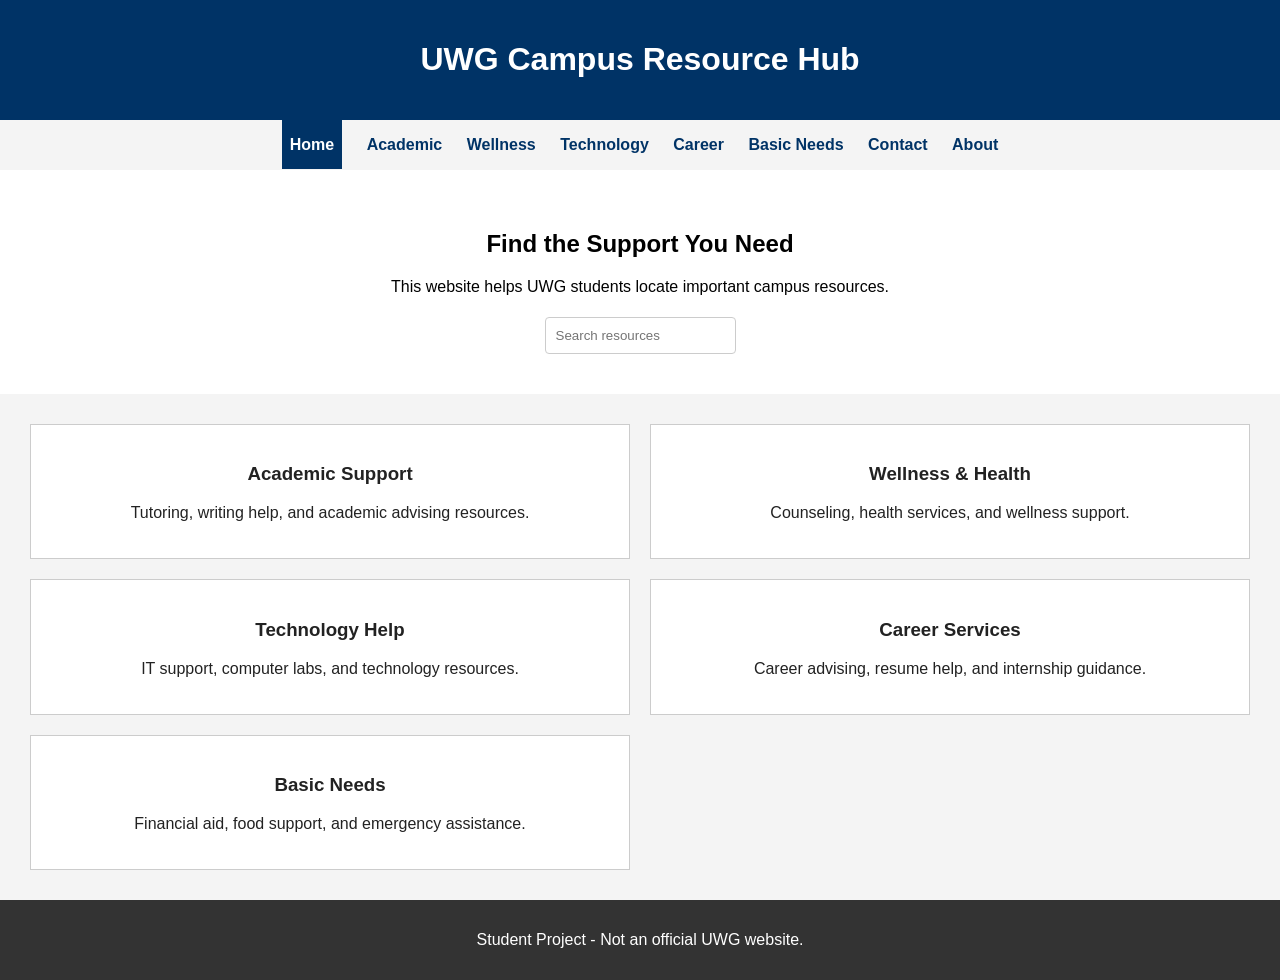
==== index.html @ eb0d7dd2 "Add files via upload" ====
<!DOCTYPE html>
<html lang="en">

<head>
<meta charset="UTF-8">
<title>UWG Campus Resource Hub</title>
<link rel="stylesheet" href="project.css">
</head>

<body>

<header>
<h1>UWG Campus Resource Hub</h1>
</header>

<nav>
<ul>
<li>
<a href="index.html" class="active">Home</a></li>
<li><a href="academic.html">Academic</a></li>
<li><a href="wellness.html">Wellness</a></li>
<li><a href="tech.html">Technology</a></li>
<li><a href="career.html">Career</a></li>
<li><a href="basicneeds.html">Basic Needs</a></li>
<li><a href="contact.html">Contact</a></li>
<li><a href="about.html">About</a></li>
</ul>
</nav>

<main>

<section class="hero">
<h2>Find the Support You Need</h2>
<p>This website helps UWG students locate important campus resources.</p>
<input type="text" placeholder="Search resources">
</section>

<section class="categories">

<a href="academic.html" class="card">
<h3>Academic Support</h3>
<p>Tutoring, writing help, and academic advising resources.</p>
</a>

<a href="wellness.html" class="card">
<h3>Wellness & Health</h3>
<p>Counseling, health services, and wellness support.</p>
</a>

<a href="tech.html" class="card">
<h3>Technology Help</h3>
<p>IT support, computer labs, and technology resources.</p>
</a>

<a href="career.html" class="card">
<h3>Career Services</h3>
<p>Career advising, resume help, and internship guidance.</p>
</a>

<a href="basicneeds.html" class="card">
<h3>Basic Needs</h3>
<p>Financial aid, food support, and emergency assistance.</p>
</a>

</section>

</main>

<footer>
<p>Student Project - Not an official UWG website.</p>
</footer>

</body>
</html>
---- project.css ----
body{
font-family: Arial, sans-serif;
margin:0;
background:#f4f4f4;
}

header{
background:#003366;
color:white;
text-align:center;
padding:20px;
}

nav ul{
list-style:none;
text-align:center;
padding:0;
}

nav li{
display:inline;
margin:10px;
}

nav a{
text-decoration:none;
color:#003366;
font-weight:bold;
}

.hero{
text-align:center;
padding:40px;
background:white;
}

.categories{
display:grid;
grid-template-columns:1fr 1fr;
gap:20px;
padding:30px;
}

.card{
background:white;
padding:20px;
border:1px solid #ccc;
text-align:center;
text-decoration:none;
color:#222;
display:block;
}

.card:hover{
background:#f0f0f0;
border-color:#003366;
}

nav a.active{
background:#003366;
color:white;
padding: 16px 08px;
}

footer{
background:#333;
color:white;
text-align:center;
padding:15px;
}

table{
width:90%;
margin:20px auto;
border-collapse:collapse;
}

.table-section h2{
text-align:center;
}

th{
background:#003366;
color:white;
padding:10px;
text-align:left;
}

td{
padding:10px;
border:1px solid #ccc;
}

tr:nth-child(even){
background:#f2f2f2;
}

.form-section{
width: 50%;
margin:30px auto;
}

form{
display:flex;
flex-direction:column;
}

label{
margin-top:10px;
font-weight:bold;
}

input, textarea, select{
padding:10px;
margin-top:5px;
border:1px solid #ccc;
border-radius:4px;
}

button{
margin-top:15px;
padding:10px;
background:#003366;
color:white;
border:none;
border-radius:4px;
cursor:pointer;
}

button:hover{
background:#0055aa;
}
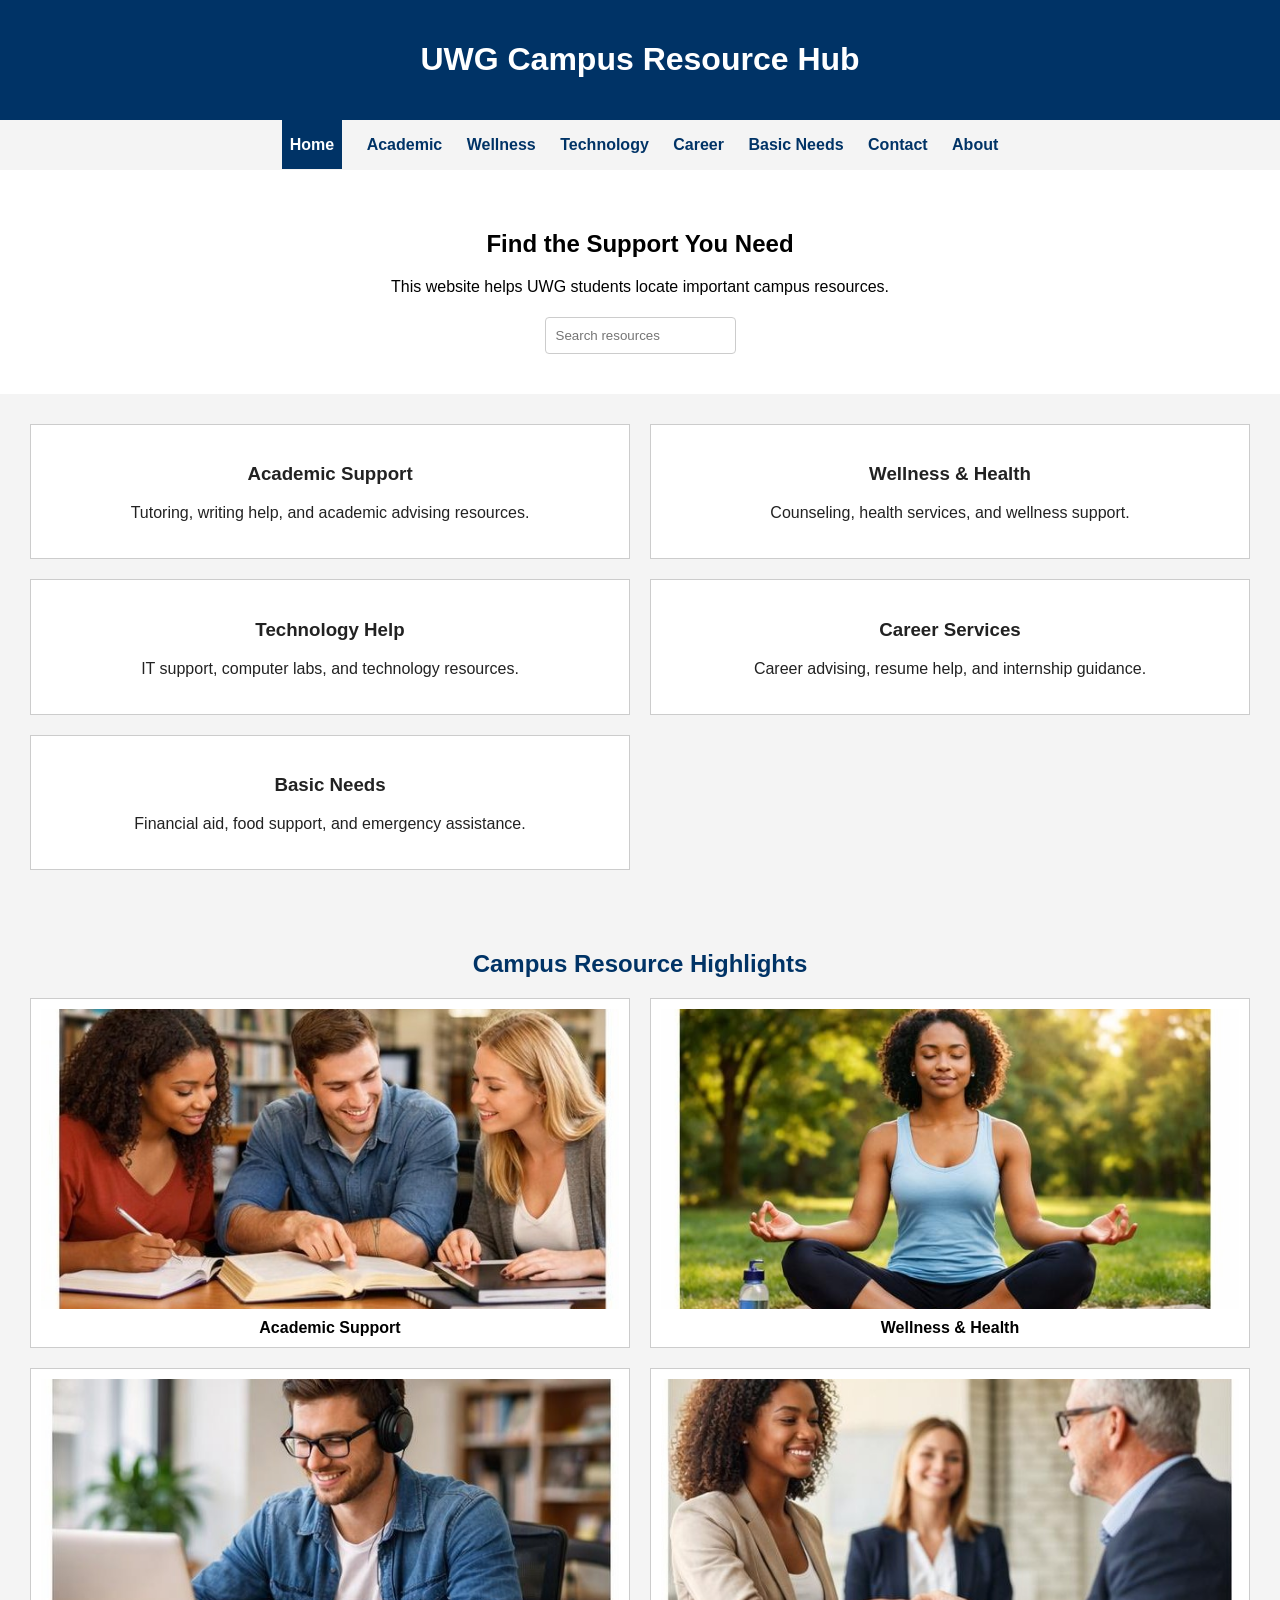
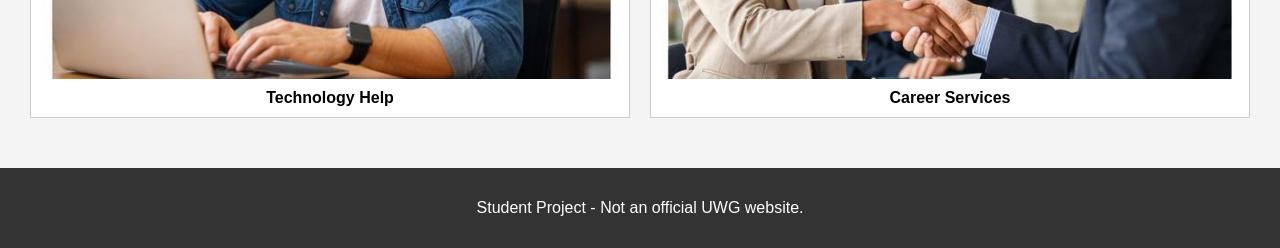
==== commit 30c18358: "Add files via upload updated the index page and added images  updted the about page and added the c" ====
--- a/index.html
+++ b/index.html
@@ -63,6 +63,31 @@
 </a>
 
 </section>
+<section class="gallery-section">
+  <h2>Campus Resource Highlights</h2>
+
+  <div class="gallery">
+    <figure>
+      <img src="images/study.jpg" alt="Students studying together">
+      <figcaption>Academic Support</figcaption>
+    </figure>
+
+    <figure>
+      <img src="images/wellness.jpg" alt="Student wellness and self-care">
+      <figcaption>Wellness & Health</figcaption>
+    </figure>
+
+    <figure>
+      <img src="images/technology.jpg" alt="Student using a laptop">
+      <figcaption>Technology Help</figcaption>
+    </figure>
+
+    <figure>
+      <img src="images/career.jpg" alt="Professional career preparation">
+      <figcaption>Career Services</figcaption>
+    </figure>
+  </div>
+</section>
 
 </main>
 
--- a/project.css
+++ b/project.css
@@ -129,4 +129,62 @@
 
 button:hover{
 background:#0055aa;
+}
+
+.gallery-section{
+  padding: 30px;
+  text-align: center;
+}
+
+.gallery-section h2{
+  color: #003366;
+}
+
+.gallery{
+  display: grid;
+  grid-template-columns: repeat(2, 1fr);
+  gap: 20px;
+  width: 100%;
+  margin: 20px auto;
+}
+
+.gallery figure{
+  background: white;
+  border: 1px solid #ccc;
+  padding: 10px;
+  margin: 0;
+}
+
+.gallery img{
+  width: 100%;
+  height: 300px;
+  object-fit: cover;
+  display: block;
+}
+
+.gallery figcaption{
+  margin-top: 10px;
+  font-weight: bold;
+}
+
+.details-section{
+  width: 90%;
+  margin: 30px auto;
+}
+
+.details-section h2{
+  text-align: center;
+  color: #003366;
+}
+
+details{
+  background: white;
+  border: 1px solid #ccc;
+  padding: 15px;
+  margin-bottom: 15px;
+}
+
+summary{
+  font-weight: bold;
+  cursor: pointer;
 }
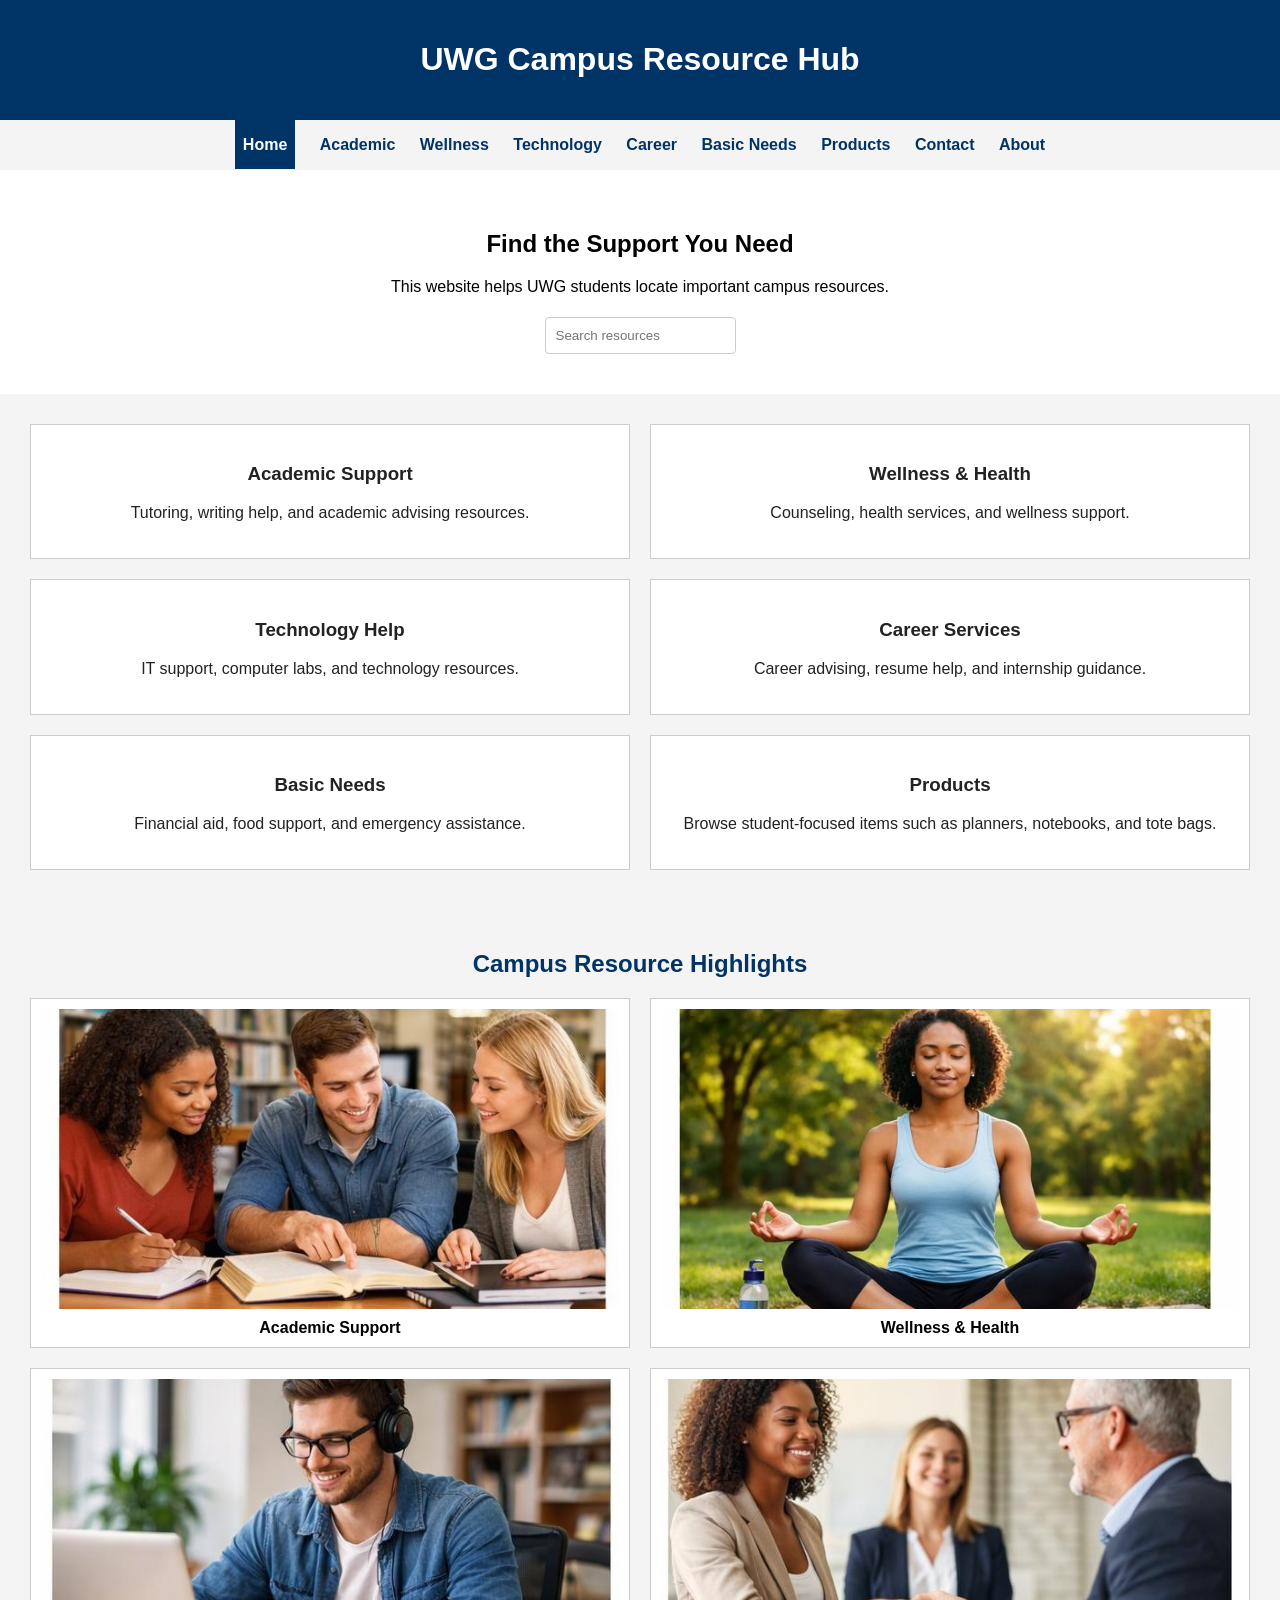
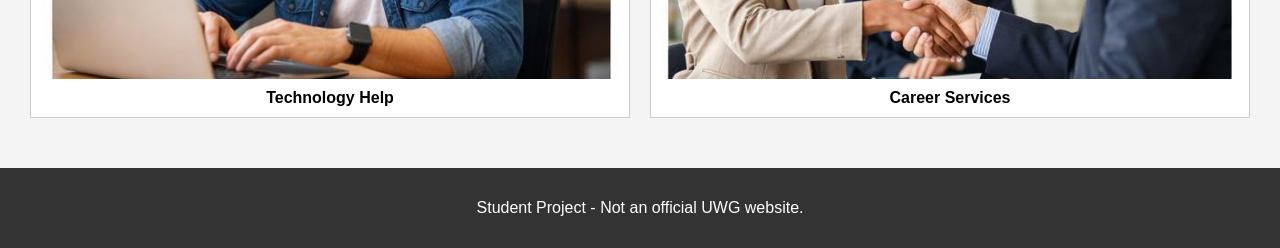
==== commit bfe6d7a2: "Add files via upload added the products page" ====
--- a/index.html
+++ b/index.html
@@ -22,6 +22,7 @@
 <li><a href="tech.html">Technology</a></li>
 <li><a href="career.html">Career</a></li>
 <li><a href="basicneeds.html">Basic Needs</a></li>
+<li><a href="products.html">Products</a></li>
 <li><a href="contact.html">Contact</a></li>
 <li><a href="about.html">About</a></li>
 </ul>
@@ -62,6 +63,11 @@
 <p>Financial aid, food support, and emergency assistance.</p>
 </a>
 
+<a href="products.html" class="card">
+<h3>Products</h3>
+<p>Browse student-focused items such as planners, notebooks, and tote bags.</p>
+</a>
+
 </section>
 <section class="gallery-section">
   <h2>Campus Resource Highlights</h2>
--- a/project.css
+++ b/project.css
@@ -187,4 +187,66 @@
 summary{
   font-weight: bold;
   cursor: pointer;
+}
+
+.product-list{
+  width:70%;
+  margin:30px auto;
+}
+
+.product-row{
+  display:flex;
+  align-items:center;
+  gap:20px;
+  background:white;
+  border:1px solid #ccc;
+  padding:15px;
+  margin-bottom:20px;
+}
+
+.product-row img{
+  width:200px;
+  height:150px;
+  object-fit:cover;
+}
+
+.product-info{
+  flex:1;
+}
+
+.product-info h3{
+  margin:0;
+}
+
+.product-info input[type="submit"]{
+  margin-top:10px;
+  padding:10px;
+  background:#003366;
+  color:white;
+  border:none;
+  cursor:pointer;
+  border-radius:4px;
+}
+
+.product-info input[type="submit"]:hover{
+  background:#0055aa;
+}
+
+.view-cart{
+  text-align:center;
+  width: 70%;
+  margin:30px auto;
+}
+
+.view-cart input{
+  padding:12px 20px;
+  background:#003366;
+  color:white;
+  border:none;
+  cursor:pointer;
+  border-radius:5px;
+}
+
+.view-cart input:hover{
+  background:#0055aa;
 }
